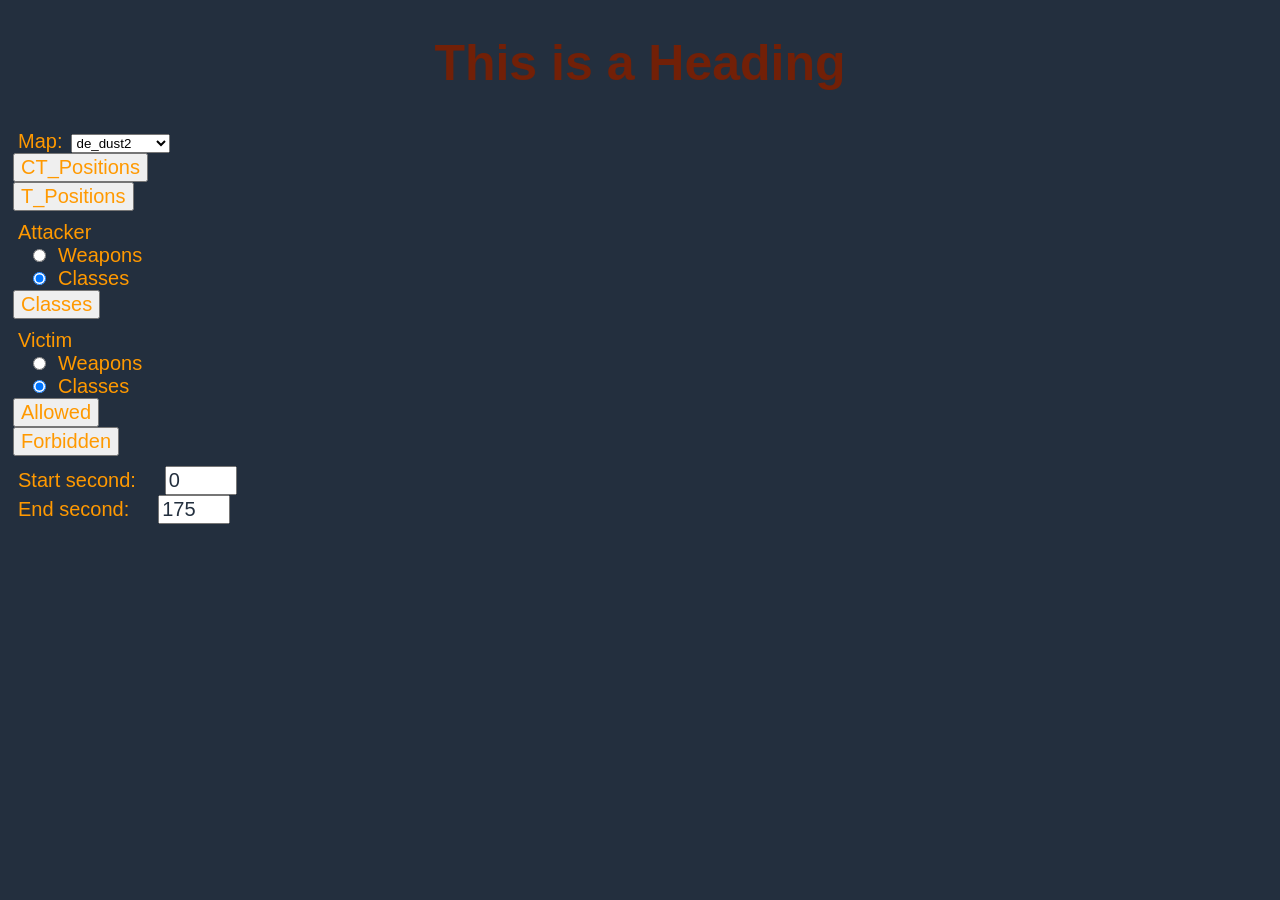
==== AWS_Steps/FightAnalyzer/index.html @ 2ade29a8 "Added first files for website to interact with fight_analyzer DB" ====
<!DOCTYPE html>
<html lang="en-us">

<head>
    <meta charset="UTF-8" name="viewport" content="width=device-width, initial-scale=1.0">
    <title>FightAnalyzer</title>
    <link rel="stylesheet" href="mystyle.css">
    <script src="myscript.js"></script>
    <noscript>Sorry, your browser does not support JavaScript!</noscript>
</head>

<body onload="on_load()">
    <h1>This is a Heading</h1>
    <div class="row" , id="map_row">
        <div class="column" , id="map_column">
            <div>
                <label for="map_select">Map:</label>
                <select id="map_select" name="map_select" onchange="select_map(this)">
                </select>
            </div>
        </div>
    </div>
    <div class="row" , id="attacker_row">
        <div class="column" , id="attacker_column">
            <div class="radio_div"><label>Attacker</label></div>

            <div class="radio_div"><input type="radio" id="Attacker_Weapons" name="Attacker_weapons_classes" ,
                    onclick="select_attacker_weapon_classes(this)" , value="Weapons">
                <label for="Attacker_Weapons">Weapons</label>
            </div>


            <div class="radio_div"><input type="radio" id="Attacker_Classes" name="Attacker_weapons_classes"
                    onclick="select_attacker_weapon_classes(this)" , value="Classes" , checked="checked">
                <label for="Attacker_Classes">Classes</label>
            </div>
        </div>
    </div>
    <div class="row" , id="victim_row">
        <div class="column" , id="victim_column">
            <div>
                <div class="radio_div"><label>Victim</label></div>

                <div class="radio_div"><input type="radio" id="Victim_Weapons" name="Victim_weapons_classes" ,
                        onclick="select_victim_weapon_classes(this)" , value="Weapons">
                    <label for="Victim_Weapons">Weapons</label>
                </div>

                <div class="radio_div"><input type="radio" id="Victim_Classes" name="Victim_weapons_classes"
                        onclick="select_victim_weapon_classes(this)" , value="Classes" , checked="checked">
                    <label for="Victim_Classes">Classes</label>
                </div>
            </div>
        </div>
    </div>
    <div class="row" , id="time_row">
        <div class="column" , id="time_column">
            <div id="start_time">
                <label for="start_second">Start second:</label>
                <input type="number" id="start_second" name="start_second" min=0 max=174 onblur="adjust_end_min(this)"
                    value=0>
            </div>
            <div id="end_time">
                <label for="end_second">End second:</label>
                <input type="number" id="end_second" name="end_second" min=1 max=175 onblur="adjust_start_max(this)"
                    value=175>
            </div>
        </div>
    </div>
</body>

</html>
---- AWS_Steps/FightAnalyzer/mystyle.css ----
body {
    background-color: #232F3E;
}

h1 {
    color: #722007;
    font-family: Arial, Helvetica, sans-serif;
    font-size: 50px;
    text-align: center;
}

label,
button {
    color: #FF9900;
    font-family: Arial, Helvetica, sans-serif;
    font-size: 20px;
    margin: 5px;
}

.radio_div {
    width: 150px;
    margin-left: 0px;
    margin-right: 0px;
}

.dynamic_button {
    font-size: 20px;
    margin: 0px;
    text-align: center;
}

.dynamic_button:hover {
    background-color: #8d150c;
}

input {
    color: #232F3E;
    font-family: Arial, Helvetica, sans-serif;
    font-size: 20px;
    margin-left: 20px;
}

ul {
    list-style-type: none;
    font-size: 20px;
    padding: 0px;
    overflow: hidden;
    background-color: #232F3E;
    vertical-align: top;
    margin: 0px;
}

li {
    margin: 0px;
    display: inline-block;
}

.dropbtn {
    cursor: pointer;
    vertical-align: top;
    margin: 0px;
}

.dropdown {
    position: relative;
    display: inline-block;
    vertical-align: top;
    margin-top: 0px;
    margin-bottom: 0px;
    margin-right: 10px;
}

.dropdown-content {
    display: none;
    position: absolute;
    background-color: #f9f9f9;
    min-width: 0px;
    max-width: 150px;
    margin: 0px;
    padding: 0px;
    z-index: 1;
    left: 0;
}

.dropdown:hover .dropdown-content {
    display: block;
    margin: 0px;
    padding: 0px;
}

.dropdown:hover .dropbtn {
    background-color: #3e8e41;
}

/* Create two equal columns that floats next to each other */
.column {
    padding: 5px;
    display: inline-block;
    vertical-align: top;
}

.row:after {
    content: "";
    display: table;
    clear: both;
}
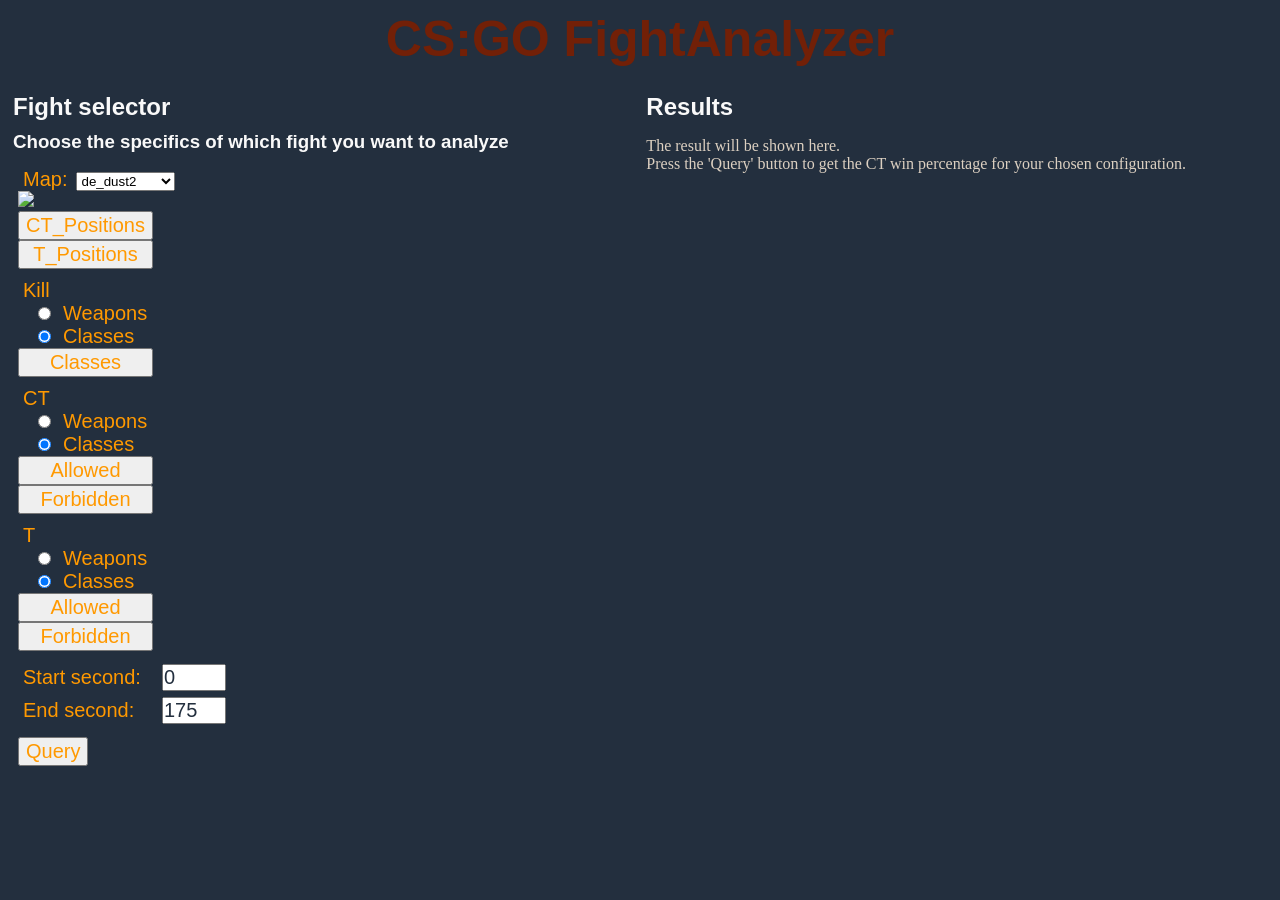
==== commit 0dc67e12: "Adjusted webapp to work with changed database structure." ====
--- a/AWS_Steps/FightAnalyzer/index.html
+++ b/AWS_Steps/FightAnalyzer/index.html
@@ -10,61 +10,90 @@
 </head>
 
 <body onload="on_load()">
-    <h1>This is a Heading</h1>
-    <div class="row" , id="map_row">
-        <div class="column" , id="map_column">
-            <div>
-                <label for="map_select">Map:</label>
-                <select id="map_select" name="map_select" onchange="select_map(this)">
-                </select>
+    <h1>CS:GO FightAnalyzer</h1>
+    <div class="row" id="my_row">
+        <div class="column" id="query_column">
+            <h2>Fight selector</h2>
+            <h3>Choose the specifics of which fight you want to analyze</h3>
+            <div class="component" , id="map_component">
+                <div>
+                    <label for="map_select">Map:</label>
+                    <select id="map_select" name="map_select" onchange="select_map(this)">
+                    </select>
+                </div>
+                <img src="map_hulls/hulls_de_dust2.png" class="map_hull" id="map_hull">
+            </div>
+            <div class="component" , id="kill_component">
+                <div class="radio_div"><label>Kill</label></div>
+
+                <div class="radio_div"><input type="radio" id="Kill_Weapons" name="Kill_weapons_classes" ,
+                        onclick="select_kill_weapon_classes(this)" , value="weapons">
+                    <label for="Kill_Weapons">Weapons</label>
+                </div>
+
+
+                <div class="radio_div"><input type="radio" id="Kill_Classes" name="Kill_weapons_classes"
+                        onclick="select_kill_weapon_classes(this)" , value="classes" , checked="checked">
+                    <label for="Kill_Classes">Classes</label>
+                </div>
+            </div>
+            <div class="component" , id="ct_component">
+                <div>
+                    <div class="radio_div"><label>CT</label></div>
+
+                    <div class="radio_div"><input type="radio" id="CT_Weapons" name="CT_weapons_classes" ,
+                            onclick="select_CT_weapon_classes(this)" , value="weapons">
+                        <label for="CT_Weapons">Weapons</label>
+                    </div>
+
+                    <div class="radio_div"><input type="radio" id="CT_Classes" name="CT_weapons_classes"
+                            onclick="select_CT_weapon_classes(this)" , value="classes" , checked="checked">
+                        <label for="CT_Classes">Classes</label>
+                    </div>
+                </div>
+            </div>
+            <div class="component" , id="t_component">
+                <div>
+                    <div class="radio_div"><label>T</label></div>
+
+                    <div class="radio_div"><input type="radio" id="T_Weapons" name="T_weapons_classes" ,
+                            onclick="select_T_weapon_classes(this)" , value="weapons">
+                        <label for="T_Weapons">Weapons</label>
+                    </div>
+
+                    <div class="radio_div"><input type="radio" id="T_Classes" name="T_weapons_classes"
+                            onclick="select_T_weapon_classes(this)" , value="classes" , checked="checked">
+                        <label for="T_Classes">Classes</label>
+                    </div>
+                </div>
+            </div>
+            <div class="component" , id="time_component">
+                <div id="start_time">
+                    <label for="start_second" class="time_label">Start second:</label>
+                    <input type="number" id="start_second" class="time_input" name="start_second" min=0 max=174
+                        onblur="adjust_end_min(this)" value=0>
+                </div>
+                <div id="end_time">
+                    <label for="end_second" class="time_label">End second:</label>
+                    <input type="number" id="end_second" class="time_input" name="end_second" min=1 max=175
+                        onblur="adjust_start_max(this)" value=175>
+                </div>
+            </div>
+            <div id="query_button_div">
+                <button type="button" onclick="collect_query_input()">Query</button>
             </div>
         </div>
-    </div>
-    <div class="row" , id="attacker_row">
-        <div class="column" , id="attacker_column">
-            <div class="radio_div"><label>Attacker</label></div>
-
-            <div class="radio_div"><input type="radio" id="Attacker_Weapons" name="Attacker_weapons_classes" ,
-                    onclick="select_attacker_weapon_classes(this)" , value="Weapons">
-                <label for="Attacker_Weapons">Weapons</label>
+        <div class="column" id="result_column">
+            <h2>Results</h2>
+            <div id="result_content" class="result_text">
+                <p id="result_text">The result will be shown here.<br>Press the 'Query' button to get the CT win
+                    percentage for your
+                    chosen
+                    configuration.</p>
+                <div id="loading"></div>
+                <p id="timer">Time</p>
             </div>
 
-
-            <div class="radio_div"><input type="radio" id="Attacker_Classes" name="Attacker_weapons_classes"
-                    onclick="select_attacker_weapon_classes(this)" , value="Classes" , checked="checked">
-                <label for="Attacker_Classes">Classes</label>
-            </div>
-        </div>
-    </div>
-    <div class="row" , id="victim_row">
-        <div class="column" , id="victim_column">
-            <div>
-                <div class="radio_div"><label>Victim</label></div>
-
-                <div class="radio_div"><input type="radio" id="Victim_Weapons" name="Victim_weapons_classes" ,
-                        onclick="select_victim_weapon_classes(this)" , value="Weapons">
-                    <label for="Victim_Weapons">Weapons</label>
-                </div>
-
-                <div class="radio_div"><input type="radio" id="Victim_Classes" name="Victim_weapons_classes"
-                        onclick="select_victim_weapon_classes(this)" , value="Classes" , checked="checked">
-                    <label for="Victim_Classes">Classes</label>
-                </div>
-            </div>
-        </div>
-    </div>
-    <div class="row" , id="time_row">
-        <div class="column" , id="time_column">
-            <div id="start_time">
-                <label for="start_second">Start second:</label>
-                <input type="number" id="start_second" name="start_second" min=0 max=174 onblur="adjust_end_min(this)"
-                    value=0>
-            </div>
-            <div id="end_time">
-                <label for="end_second">End second:</label>
-                <input type="number" id="end_second" name="end_second" min=1 max=175 onblur="adjust_start_max(this)"
-                    value=175>
-            </div>
         </div>
     </div>
 </body>
--- a/AWS_Steps/FightAnalyzer/mystyle.css
+++ b/AWS_Steps/FightAnalyzer/mystyle.css
@@ -7,6 +7,22 @@
     font-family: Arial, Helvetica, sans-serif;
     font-size: 50px;
     text-align: center;
+    margin-top: 10px;
+    margin-bottom: 10px;
+}
+
+h2 {
+    color: #f9f9f9;
+    font-family: Arial, Helvetica, sans-serif;
+    margin-top: 10px;
+    margin-bottom: 10px;
+}
+
+h3 {
+    color: #f9f9f9;
+    font-family: Arial, Helvetica, sans-serif;
+    margin-top: 10px;
+    margin-bottom: 10px;
 }
 
 label,
@@ -59,6 +75,7 @@
     cursor: pointer;
     vertical-align: top;
     margin: 0px;
+    width: 135px;
 }
 
 .dropdown {
@@ -93,14 +110,70 @@
 }
 
 /* Create two equal columns that floats next to each other */
+.component {
+    padding: 5px;
+    display: block;
+}
+
 .column {
     padding: 5px;
     display: inline-block;
     vertical-align: top;
+    width: 49%;
 }
 
 .row:after {
     content: "";
     display: table;
     clear: both;
+}
+
+.time_label {
+    width: 135px;
+    display: inline-block;
+    margin-right: 0px;
+}
+
+.time_input {
+    width: 60px;
+    margin: 0px;
+    padding: 0px;
+}
+
+.result_text {
+    color: #dcd0c1
+}
+
+.map_hull {
+    width: 700px;
+    height: auto;
+}
+
+#loading {
+    width: 2rem;
+    height: 2rem;
+    border: 5px solid #f3f3f3;
+    border-top: 6px solid #9c41f2;
+    border-bottom: 6px solid #9c41f2;
+    border-radius: 100%;
+    display: none;
+    animation: spin 1s infinite linear;
+}
+
+
+@keyframes spin {
+    from {
+        transform: rotate(0deg);
+    }
+
+    to {
+        transform: rotate(360deg);
+    }
+}
+
+#timer {
+    display: none;
+    font-size: 4rem;
+    margin: 0px;
+    padding: 0px;
 }
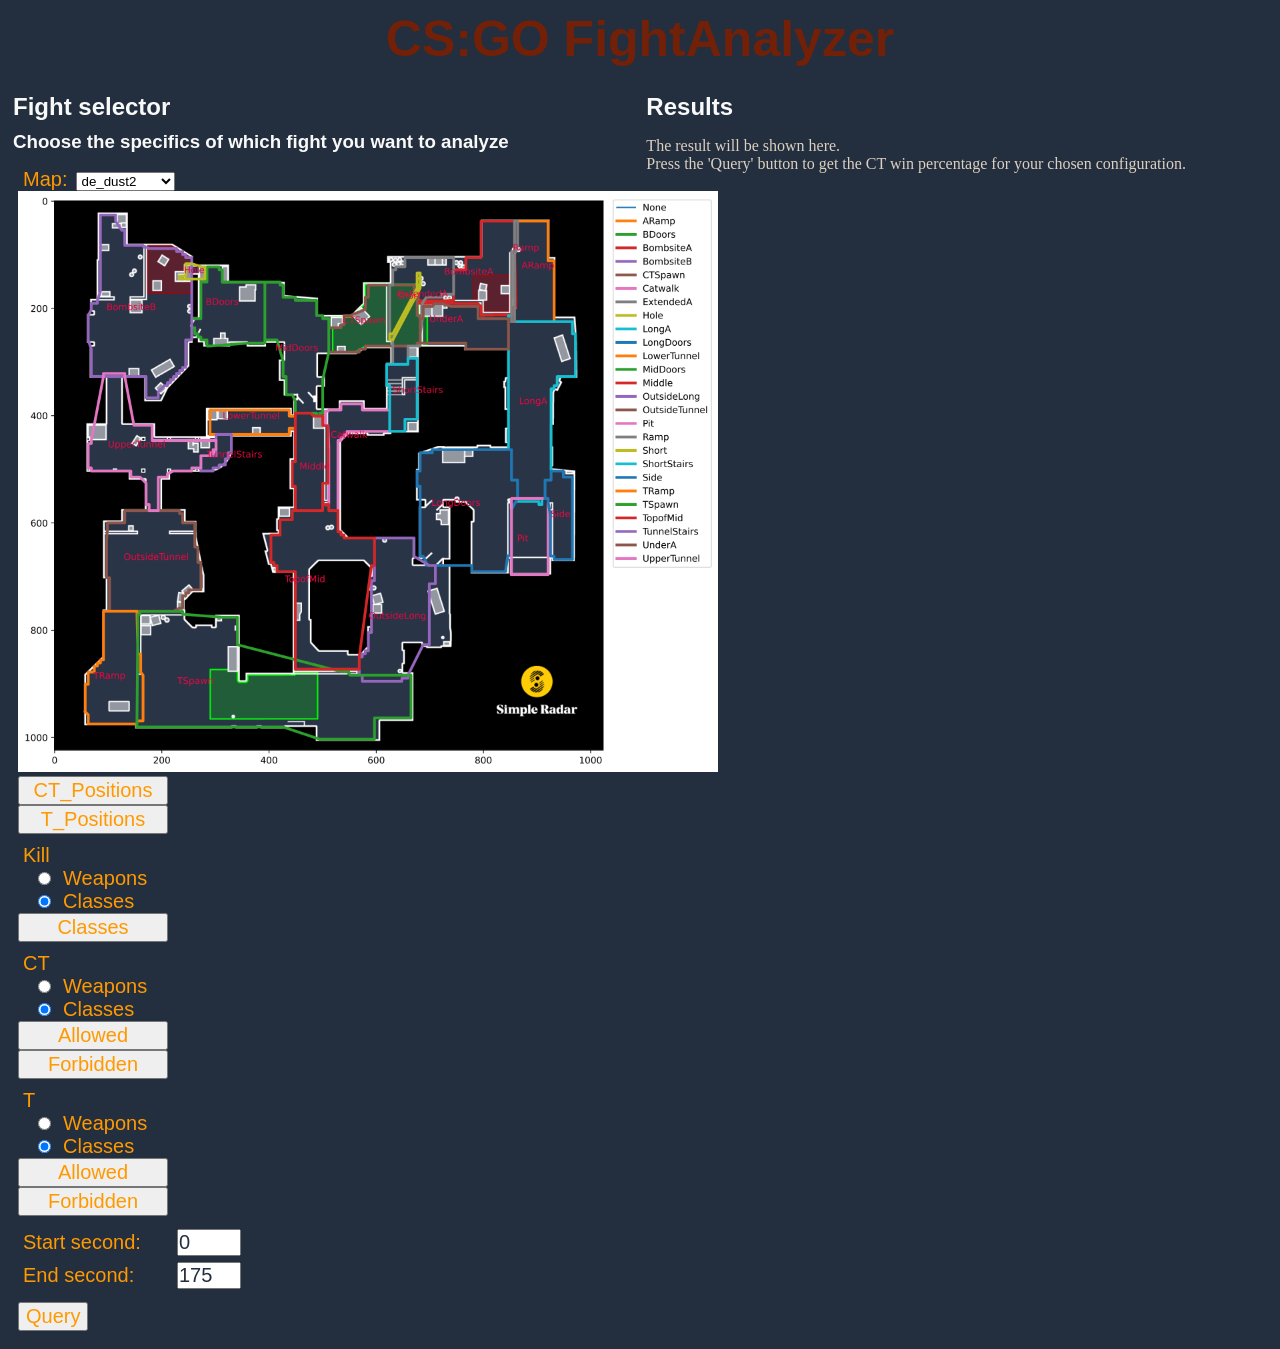
==== commit 9359ffac: "Fixed typo bug and streamline style." ====
--- a/AWS_Steps/FightAnalyzer/index.html
+++ b/AWS_Steps/FightAnalyzer/index.html
@@ -32,9 +32,9 @@
                 </div>
 
 
-                <div class="radio_div"><input type="radio" id="Kill_Classes" name="Kill_weapons_classes"
+                <div class="radio_div"><input type="radio" id="Kill_Class" name="Kill_weapons_classes"
                         onclick="select_kill_weapon_classes(this)" , value="classes" , checked="checked">
-                    <label for="Kill_Classes">Classes</label>
+                    <label for="Kill_Class">Classes</label>
                 </div>
             </div>
             <div class="component" , id="ct_component">
--- a/AWS_Steps/FightAnalyzer/mystyle.css
+++ b/AWS_Steps/FightAnalyzer/mystyle.css
@@ -75,7 +75,7 @@
     cursor: pointer;
     vertical-align: top;
     margin: 0px;
-    width: 135px;
+    width: 150px;
 }
 
 .dropdown {
@@ -109,6 +109,11 @@
     background-color: #3e8e41;
 }
 
+.addBtn {
+    margin: 0px;
+    width: 150px;
+}
+
 /* Create two equal columns that floats next to each other */
 .component {
     padding: 5px;
@@ -129,7 +134,7 @@
 }
 
 .time_label {
-    width: 135px;
+    width: 150px;
     display: inline-block;
     margin-right: 0px;
 }
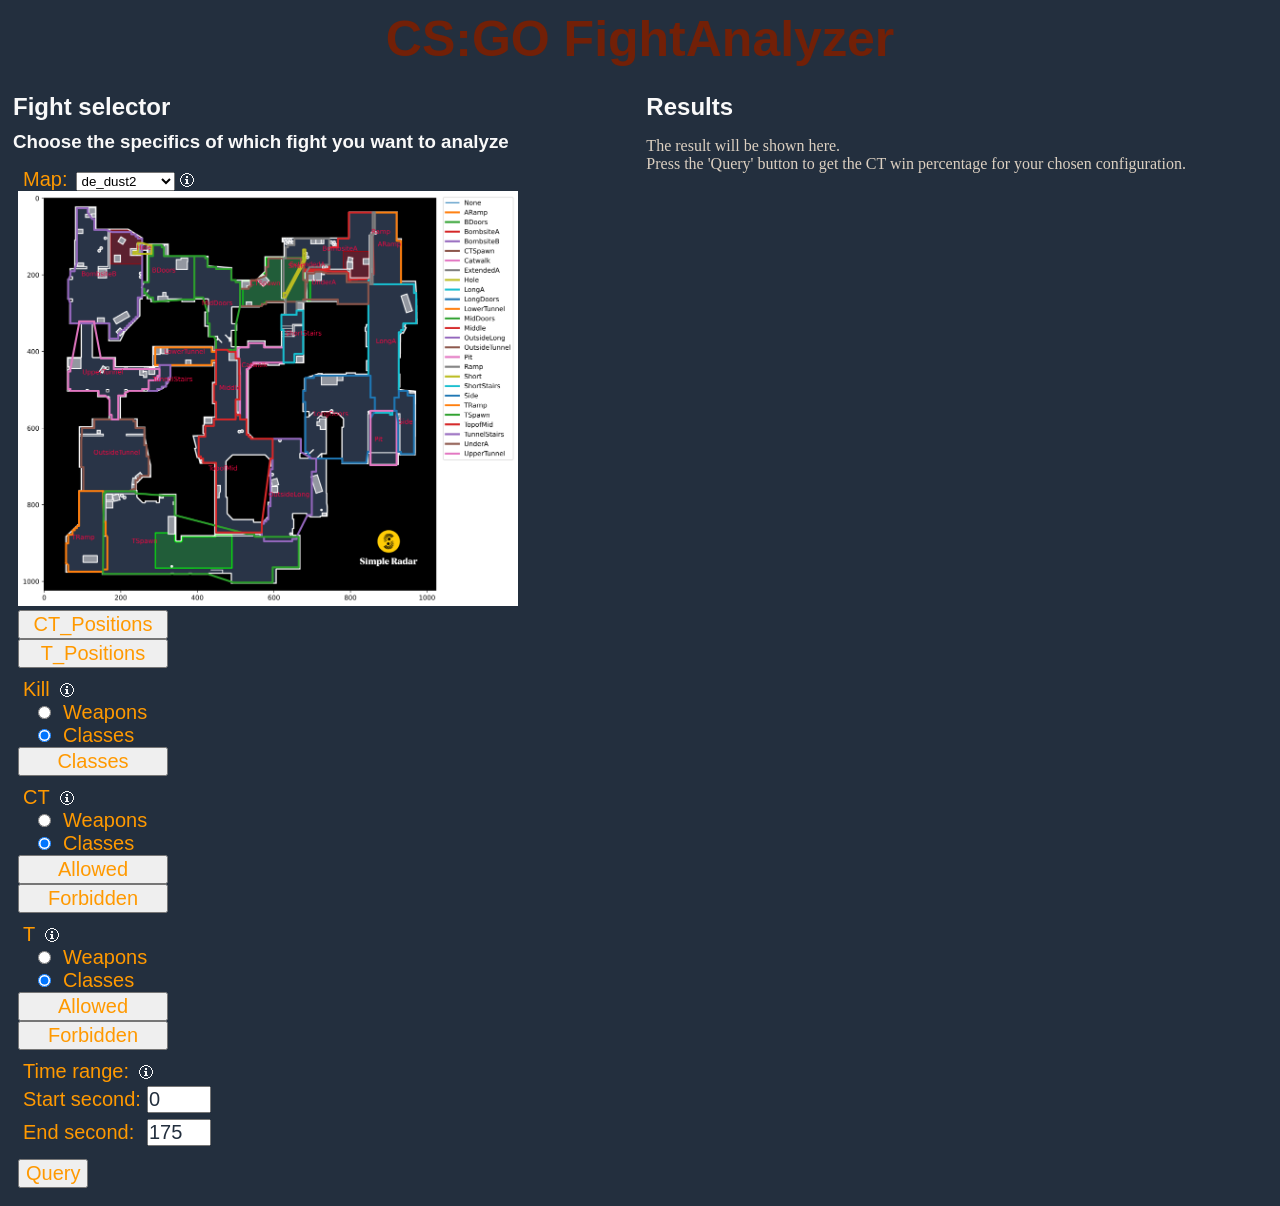
==== commit 9db1de89: "Added information hovers to each selection component. Sorted positions" ====
--- a/AWS_Steps/FightAnalyzer/index.html
+++ b/AWS_Steps/FightAnalyzer/index.html
@@ -20,18 +20,28 @@
                     <label for="map_select">Map:</label>
                     <select id="map_select" name="map_select" onchange="select_map(this)">
                     </select>
+                    <div class="tooltip">&#x1F6C8;
+                        <span class="tooltiptext">Select map and then the allowed positions of CT's
+                            and T's.<br>The players have to have been in one of the specified positions for their
+                            class.<br>If no positions are are set then every position is allowed.</span>
+                    </div>
                 </div>
                 <img src="map_hulls/hulls_de_dust2.png" class="map_hull" id="map_hull">
             </div>
             <div class="component" , id="kill_component">
-                <div class="radio_div"><label>Kill</label></div>
+                <div class="radio_div"><label>Kill</label>
+                    <div class="tooltip">&#x1F6C8;
+                        <span class="tooltiptext">Select whether you want to filter directly by weapons or generally
+                            by classes for the killing weapon.<br>The kill must have been made by a weapon matching at
+                            least one of the chosen classes/weapons.<br>If nothing is specified then every weapon
+                            passes.</span>
+                    </div>
+                </div>
 
                 <div class="radio_div"><input type="radio" id="Kill_Weapons" name="Kill_weapons_classes" ,
                         onclick="select_kill_weapon_classes(this)" , value="weapons">
                     <label for="Kill_Weapons">Weapons</label>
                 </div>
-
-
                 <div class="radio_div"><input type="radio" id="Kill_Class" name="Kill_weapons_classes"
                         onclick="select_kill_weapon_classes(this)" , value="classes" , checked="checked">
                     <label for="Kill_Class">Classes</label>
@@ -39,7 +49,14 @@
             </div>
             <div class="component" , id="ct_component">
                 <div>
-                    <div class="radio_div"><label>CT</label></div>
+                    <div class="radio_div"><label>CT</label>
+                        <div class="tooltip">&#x1F6C8;
+                            <span class="tooltiptext">Select whether you want to filter directly by weapons or generally
+                                by classes for CT's.<br>The players must have had at least one matching weapon in their
+                                inventory.<br>If nothing is specified then no filter is applied on the CT's
+                                inventories.</span>
+                        </div>
+                    </div>
 
                     <div class="radio_div"><input type="radio" id="CT_Weapons" name="CT_weapons_classes" ,
                             onclick="select_CT_weapon_classes(this)" , value="weapons">
@@ -54,7 +71,14 @@
             </div>
             <div class="component" , id="t_component">
                 <div>
-                    <div class="radio_div"><label>T</label></div>
+                    <div class="radio_div"><label>T</label>
+                        <div class="tooltip">&#x1F6C8;
+                            <span class="tooltiptext">Select whether you want to filter directly by weapons or generally
+                                by classes for T's.<br>The players must have had at least one matching weapon in their
+                                inventory.<br>If nothing is specified then no filter is applied on the T's
+                                inventories.</span>
+                        </div>
+                    </div>
 
                     <div class="radio_div"><input type="radio" id="T_Weapons" name="T_weapons_classes" ,
                             onclick="select_T_weapon_classes(this)" , value="weapons">
@@ -68,6 +92,15 @@
                 </div>
             </div>
             <div class="component" , id="time_component">
+                <label>Time range:</label>
+                <div class="tooltip">&#x1F6C8;
+                    <span class="tooltiptext">Select the time range you want to consider.<br>The value for a kill is
+                        how much time has passed between the end of freeze time and the kill, NOT the game time when
+                        the kill occured.<br>Pauses affect this time. So kills that occur in a round after a pause
+                        will have a time larger than the usual total round time.<br>If you do not want to set an
+                        upper limit on the time you can set it to 175. This will include those kills that were
+                        pushed back because of a pause.</span>
+                </div>
                 <div id="start_time">
                     <label for="start_second" class="time_label">Start second:</label>
                     <input type="number" id="start_second" class="time_input" name="start_second" min=0 max=174
@@ -77,6 +110,7 @@
                     <label for="end_second" class="time_label">End second:</label>
                     <input type="number" id="end_second" class="time_input" name="end_second" min=1 max=175
                         onblur="adjust_start_max(this)" value=175>
+
                 </div>
             </div>
             <div id="query_button_div">
--- a/AWS_Steps/FightAnalyzer/mystyle.css
+++ b/AWS_Steps/FightAnalyzer/mystyle.css
@@ -134,7 +134,7 @@
 }
 
 .time_label {
-    width: 150px;
+    width: 120px;
     display: inline-block;
     margin-right: 0px;
 }
@@ -150,7 +150,8 @@
 }
 
 .map_hull {
-    width: 700px;
+    max-width: 50%;
+    min-width: 500px;
     height: auto;
 }
 
@@ -181,4 +182,29 @@
     font-size: 4rem;
     margin: 0px;
     padding: 0px;
+}
+
+.tooltip {
+    position: relative;
+    display: inline-block;
+    color: #f9f9f9;
+    /* border-bottom: 1px dotted black; */
+}
+
+.tooltip .tooltiptext {
+    visibility: hidden;
+    width: 50vw;
+    background-color: black;
+    color: #fff;
+    text-align: center;
+    /* border-radius: 6px;
+    padding: 5px 0; */
+
+    /* Position the tooltip */
+    position: absolute;
+    z-index: 1;
+}
+
+.tooltip:hover .tooltiptext {
+    visibility: visible;
 }
